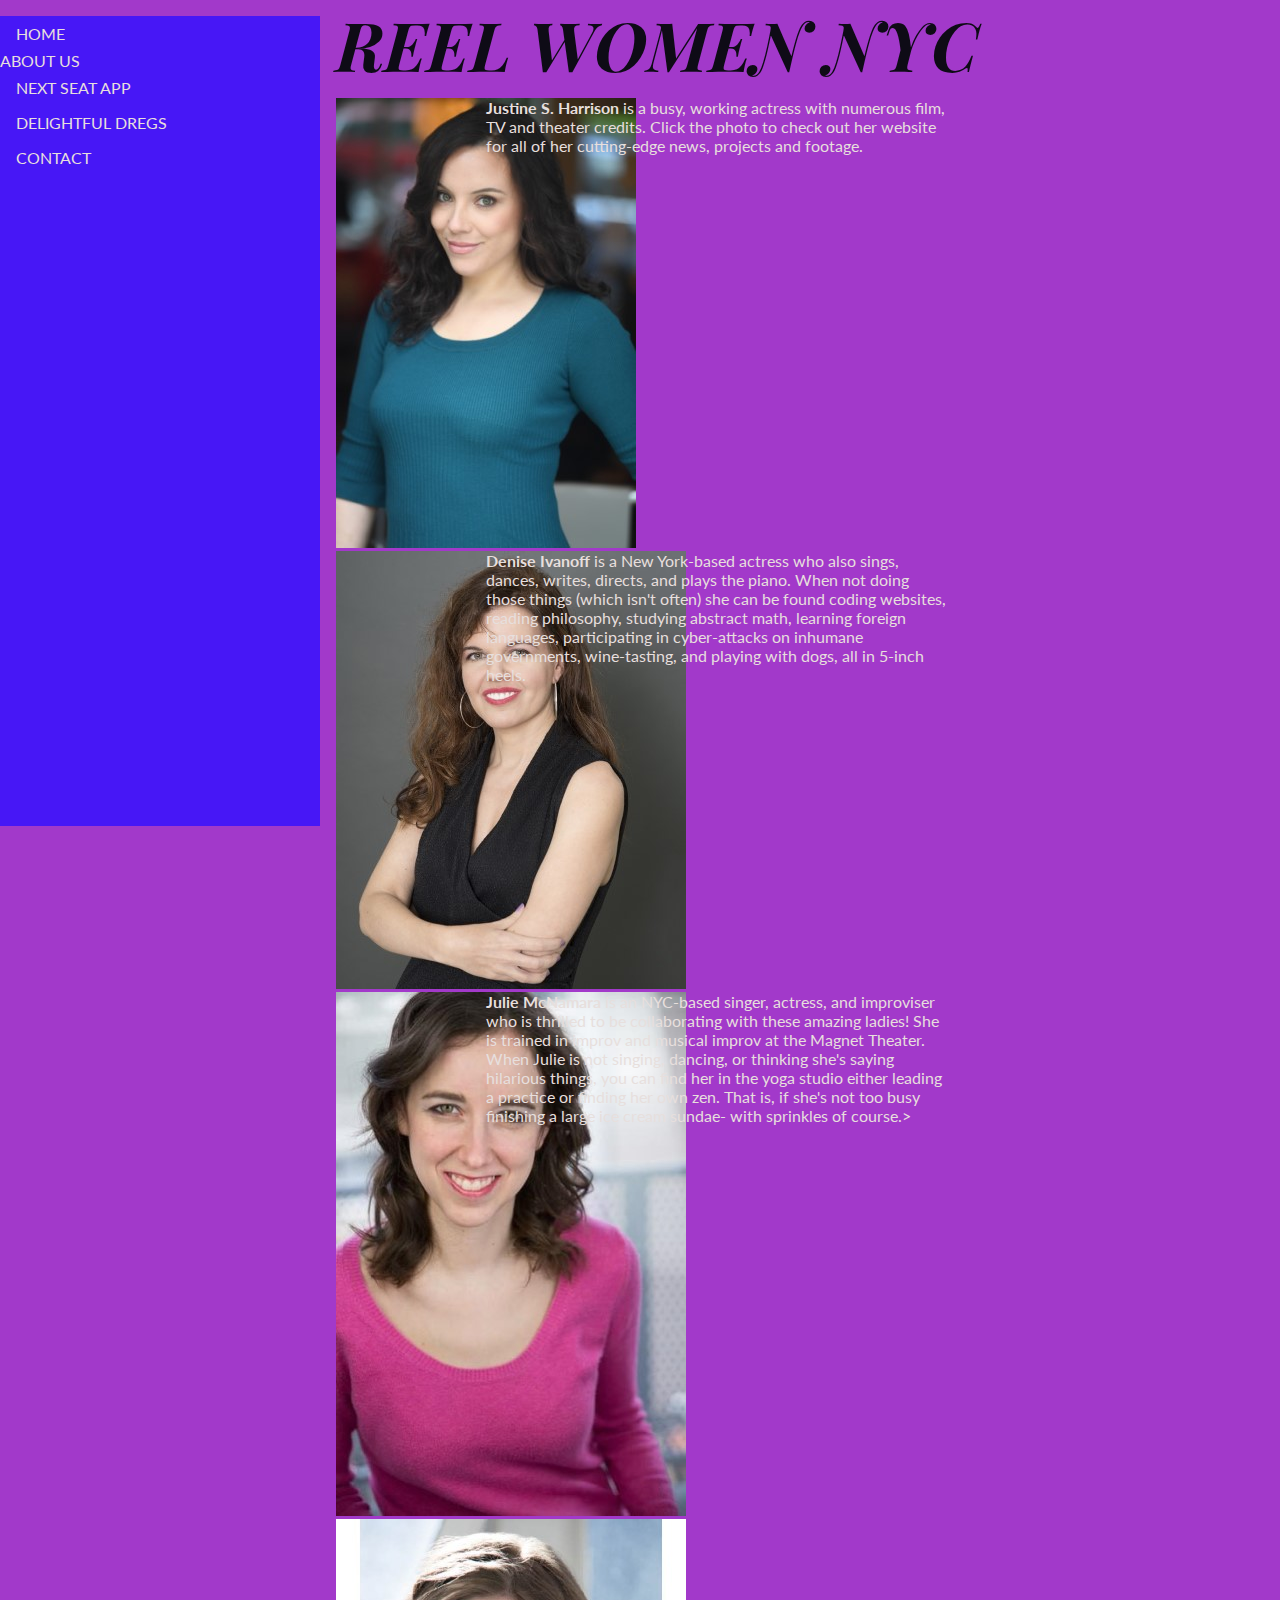
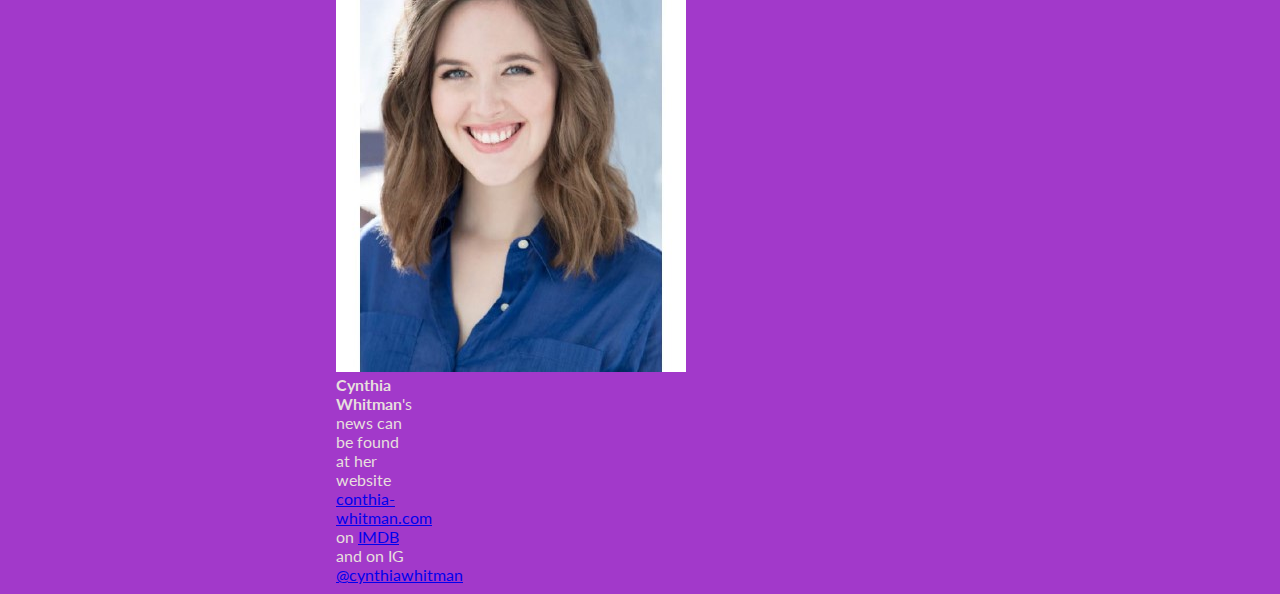
==== about.html @ 764a189f "Add files via upload" ====
<!DOCTYPE html>
<html lang="en">
<head>
    <title>About the Reel Women of NYC</title>
    <meta charset="utf-8">
	
<meta name="viewport" content="width=device-width, initial-scale=1.0">
<link rel="stylesheet" type="text/css" href="mystyle.css">
<link href="https://fonts.googleapis.com/css?family=Lato|Playfair+Display:400,700i" rel="stylesheet"> 
</head>	 
<body>
	
          <ul class="sidenav">
            <li class="nav-item"><a href="index.html">HOME</a></li>
			<li class=a class="active" href="about.html" class="nav-link">ABOUT US</a></li>
            <li class="nav-item"><a href="nextseat.html">NEXT SEAT APP</a></li>
            <li class="nav-item"><a href="DREGS.html">DELIGHTFUL DREGS</a></li>
            <li class="nav-item"><a href="contact.html">CONTACT</a></li>
          </ul>
<div class="header-2">
	REEL WOMEN NYC </div>
<div class="content">
	<div class="row">
  		<div class="column" id="photo"><img src="Justine.jpg"></div>
  		<div class="column" id="bio"><strong>Justine S. Harrison</strong> is a busy, working actress with numerous film, TV and theater credits. Click the photo to check out her website for all of her cutting-edge news, projects and footage.<br></div>
	</div> 

	<div class="row">
		<div class="column" id="photo"><img src="Denise.jpg"></div>
		<div class="column" id="bio"><strong>Denise Ivanoff</strong> is a New York-based actress who also sings, dances, writes, directs, and plays the piano. When not doing those things (which isn't often) she can be found coding websites, reading philosophy, studying abstract math, learning foreign languages, participating in cyber-attacks on inhumane governments, wine-tasting, and playing with dogs, all in 5-inch heels.</div>
	</div>

	<dix class="row">
		<div class="column" id="photo"><img src="Julie.jpg"></div>
		<div class="column" id="bio"><strong>Julie McNamara </strong>is an NYC-based singer, actress, and improviser who is thrilled to be collaborating with these amazing ladies!  She is trained in improv and musical improv at the Magnet Theater. When Julie is not singing, dancing, or thinking she's saying hilarious things, you can find her in the yoga studio either leading a practice or finding her own zen. That is, if she's not too busy finishing a large ice cream sundae- with sprinkles of course.></div>
	</dix>	
	<dix class="row">
		<div class="column" id="photo"><img src="Cynthia.jpg"></dix>
		<div class="column" id="bio"><strong>Cynthia Whitman</strong>'s news can be found at her website <a href="www.cynthia-whitman.com">conthia-whitman.com</a> <br> on <a href="IMDb.me/cynthiawhitman">IMDB</a><br> and on IG <a href="https://www.instagram.com/cynthiawhitman">@cynthiawhitman</a></div>
	</div>
</div>


</body>
</html>
---- mystyle.css ----
body {margin: 0; background-color: #A239CA ; font-family: Lato, sans-serif; color:#E7DFDD; }

ul.sidenav {
    list-style-type: none;
    margin: 10;
    padding: 0;
    width: 25%;
    background-color: #4717F6;
    position: fixed;
    height: 90%;
    overflow: auto;
}

ul.sidenav li a {
    display: block;
    color: #E7DFDD;
    padding: 8px 16px;
    text-decoration: none;
}
 
ul.sidenav li a.active {
    background-color: #4717F6;
    color: white;
}

ul.sidenav li a:hover:not(.active) {
    background-color: #0E0B16;
    color: white;
}

div.content {
    margin-left: 25%;
    padding: 10px 16px;
    height: 90%;
}
div.row {

}

div.bio {
    margin-left: 25%;
    padding: 10px 16px;
    height: 90%;
    float: left;
}
    
div.header-2 {
    margin-left: 25%;
    padding: 10px 16px;
    font-family: 'Playfair Display', serif;
    font-size: 68px;
    font-style: italic;
    font-weight: bold;
    letter-spacing: normal;
    line-height: 68px;
    text-transform: none;
    color: #0E0B16;
}
div.column {
    float: left;
    width: 50%;
}
    #photo {
        max-width: 150px
    }

/* Clear floats after the columns */
.row:after {
    content: "";
    display: table;
    clear: both;
}

footer {
     position: absolute;
    bottom: 0;
    right: 0;
    width: 100%;
    height: 10%;
    img align="right"
}

@media screen and (max-width: 900px) {
    ul.sidenav {
        width: 100%;
        height: auto;
        position: relative;
    }
    ul.sidenav li a {
        float: left;
        padding: 15px;
    }
    div.content {margin-left: 0;
}
    div.header-2 {
         margin-left: 0;
         padding: 10px 16px;
         font-family: 'Playfair Display', serif;
         font-size: 48px;
         font-style: italic;
         font-weight: bold;
         letter-spacing: normal;
         line-height: 48px;
         text-transform: none;
         color: #0E0B16;
}
    footer {
     position: relative;
    bottom: 0;
    right: 0;
    height: 24px;
}
}  
@media screen and (max-width: 600px) {
    .column {
        width: 100%;
    }
}


@media screen and (max-width: 400px) {
    ul.sidenav li a {
        text-align: center;
        float: none;
    }
    div.header-2 {
         margin-left: 0%;
         padding: 5px 8px;
         font-family: 'Playfair Display', serif;
         font-size: 18px;
         font-style: italic;
         font-weight: bold;
         letter-spacing: normal;
         line-height: 18px;
         text-transform: none;
         color: #0E0B16;
}
    footer {
     position: relative;
    bottom: 0;
    right: 0;
    height: 24px;
}
    }
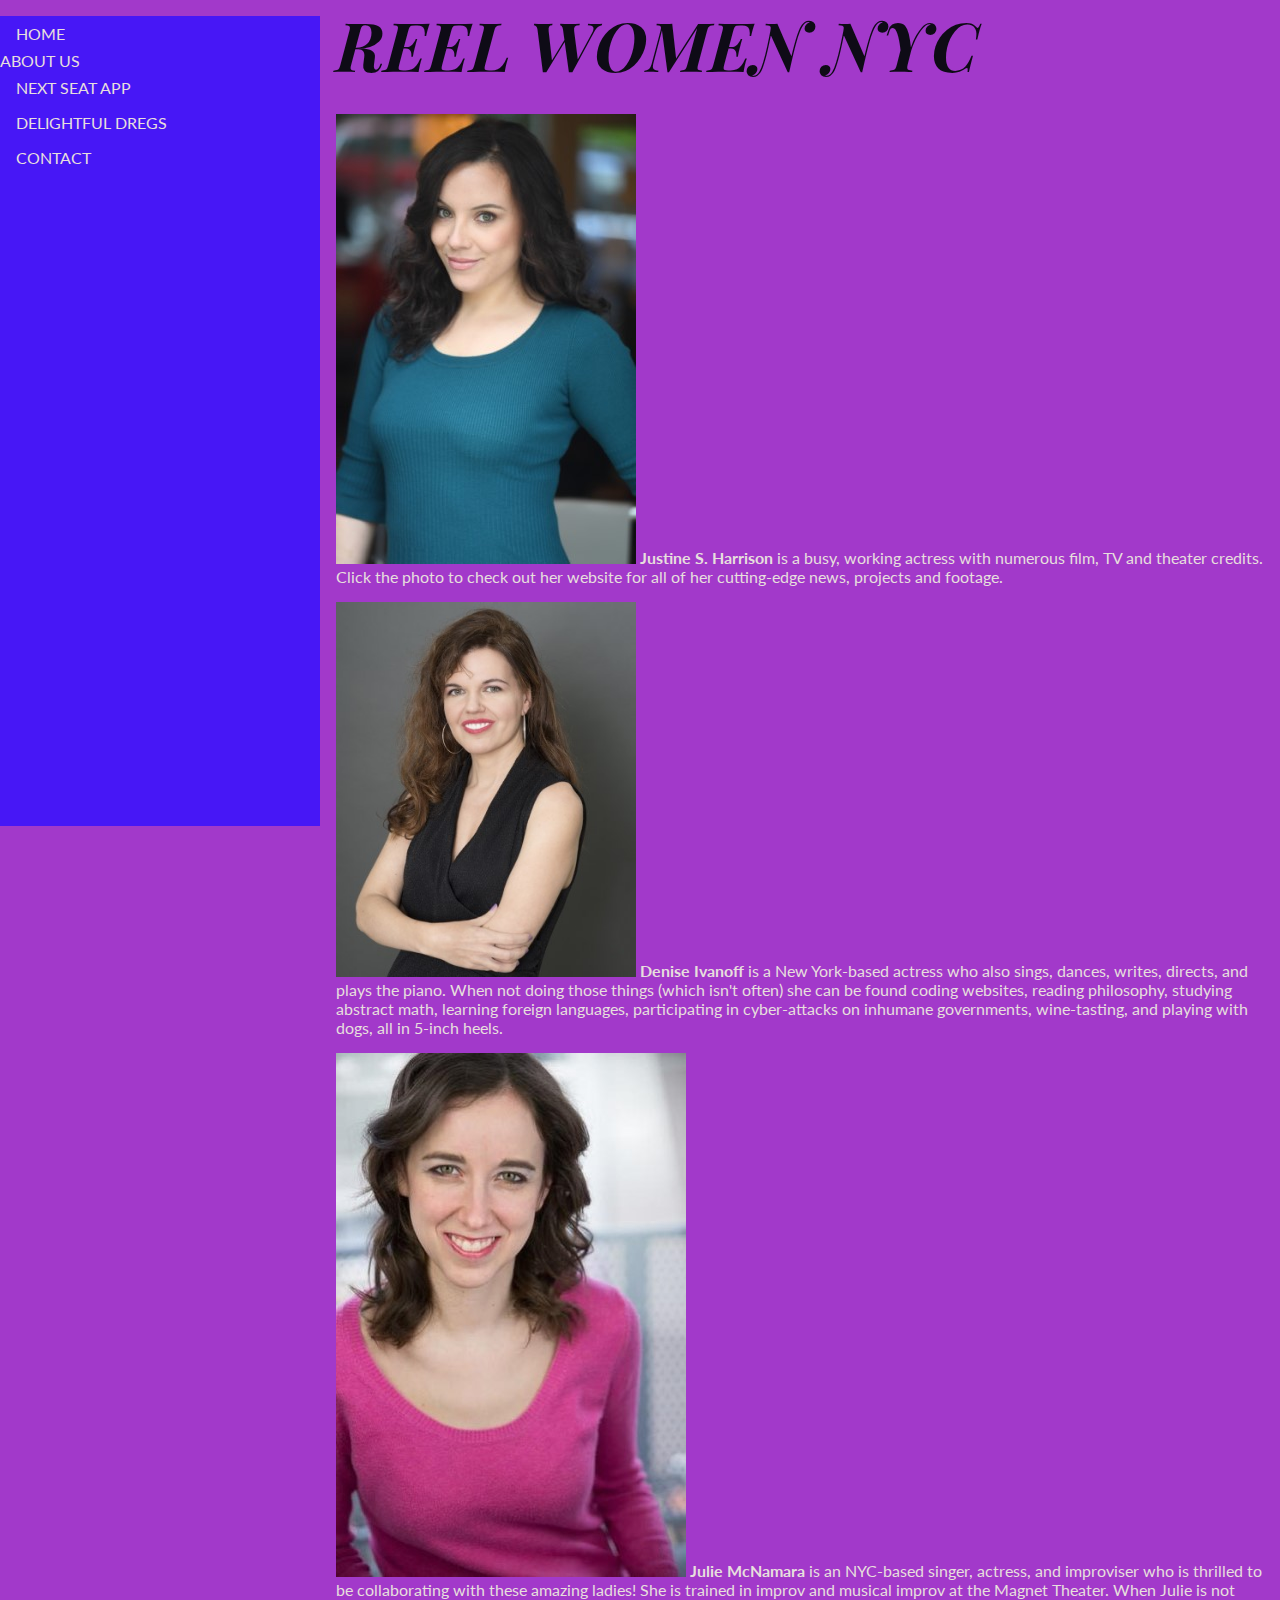
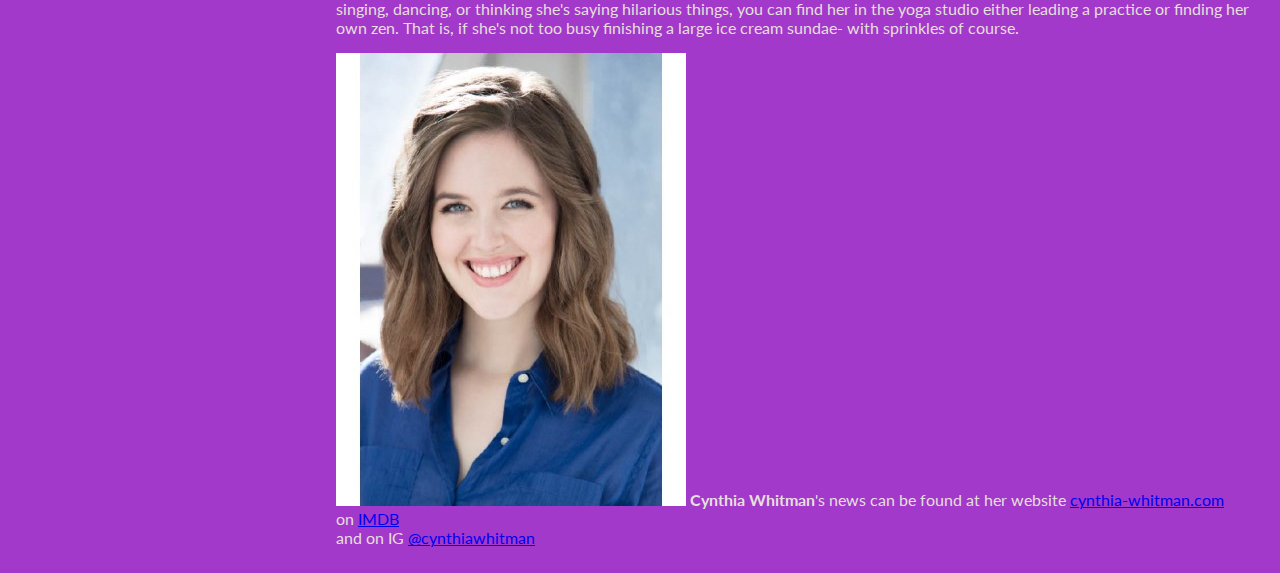
==== commit 430ca483: "Add files via upload" ====
--- a/about.html
+++ b/about.html
@@ -20,24 +20,19 @@
 <div class="header-2">
 	REEL WOMEN NYC </div>
 <div class="content">
-	<div class="row">
-  		<div class="column" id="photo"><img src="Justine.jpg"></div>
-  		<div class="column" id="bio"><strong>Justine S. Harrison</strong> is a busy, working actress with numerous film, TV and theater credits. Click the photo to check out her website for all of her cutting-edge news, projects and footage.<br></div>
-	</div> 
+	<p><img src="Justine.jpg" width="300px">
+  		<strong>Justine S. Harrison</strong> is a busy, working actress with numerous film, TV and theater credits. Click the photo to check out her website for all of her cutting-edge news, projects and footage.<br></p>
+	 
 
-	<div class="row">
-		<div class="column" id="photo"><img src="Denise.jpg"></div>
-		<div class="column" id="bio"><strong>Denise Ivanoff</strong> is a New York-based actress who also sings, dances, writes, directs, and plays the piano. When not doing those things (which isn't often) she can be found coding websites, reading philosophy, studying abstract math, learning foreign languages, participating in cyber-attacks on inhumane governments, wine-tasting, and playing with dogs, all in 5-inch heels.</div>
-	</div>
+	<p><img src="Denise.jpg" width="300px">
+		<strong>Denise Ivanoff</strong> is a New York-based actress who also sings, dances, writes, directs, and plays the piano. When not doing those things (which isn't often) she can be found coding websites, reading philosophy, studying abstract math, learning foreign languages, participating in cyber-attacks on inhumane governments, wine-tasting, and playing with dogs, all in 5-inch heels.<br></p>
+	
 
-	<dix class="row">
-		<div class="column" id="photo"><img src="Julie.jpg"></div>
-		<div class="column" id="bio"><strong>Julie McNamara </strong>is an NYC-based singer, actress, and improviser who is thrilled to be collaborating with these amazing ladies!  She is trained in improv and musical improv at the Magnet Theater. When Julie is not singing, dancing, or thinking she's saying hilarious things, you can find her in the yoga studio either leading a practice or finding her own zen. That is, if she's not too busy finishing a large ice cream sundae- with sprinkles of course.></div>
-	</dix>	
-	<dix class="row">
-		<div class="column" id="photo"><img src="Cynthia.jpg"></dix>
-		<div class="column" id="bio"><strong>Cynthia Whitman</strong>'s news can be found at her website <a href="www.cynthia-whitman.com">conthia-whitman.com</a> <br> on <a href="IMDb.me/cynthiawhitman">IMDB</a><br> and on IG <a href="https://www.instagram.com/cynthiawhitman">@cynthiawhitman</a></div>
-	</div>
+	<p><img src="Julie.jpg">
+		<strong>Julie McNamara </strong>is an NYC-based singer, actress, and improviser who is thrilled to be collaborating with these amazing ladies!  She is trained in improv and musical improv at the Magnet Theater. When Julie is not singing, dancing, or thinking she's saying hilarious things, you can find her in the yoga studio either leading a practice or finding her own zen. That is, if she's not too busy finishing a large ice cream sundae- with sprinkles of course.<br></p>
+	
+	<p><img src="Cynthia.jpg">
+		<strong>Cynthia Whitman</strong>'s news can be found at her website <a href="https://www.cynthia-whitman.com">cynthia-whitman.com</a> <br> on <a href="https://IMDb.me/cynthiawhitman">IMDB</a><br> and on IG <a href="https://www.instagram.com/cynthiawhitman">@cynthiawhitman</a></p>
 </div>
 
 
--- a/mystyle.css
+++ b/mystyle.css
@@ -33,16 +33,6 @@
     padding: 10px 16px;
     height: 90%;
 }
-div.row {
-
-}
-
-div.bio {
-    margin-left: 25%;
-    padding: 10px 16px;
-    height: 90%;
-    float: left;
-}
     
 div.header-2 {
     margin-left: 25%;
@@ -57,12 +47,17 @@
     color: #0E0B16;
 }
 div.column {
-    float: left;
-    width: 50%;
+    
+    width: 375px;
 }
     #photo {
-        max-width: 150px
+        float: left;
     }
+    #bio {
+    margin-left: 650px;
+    padding: 10px 16px;
+    float: right;
+}
 
 /* Clear floats after the columns */
 .row:after {
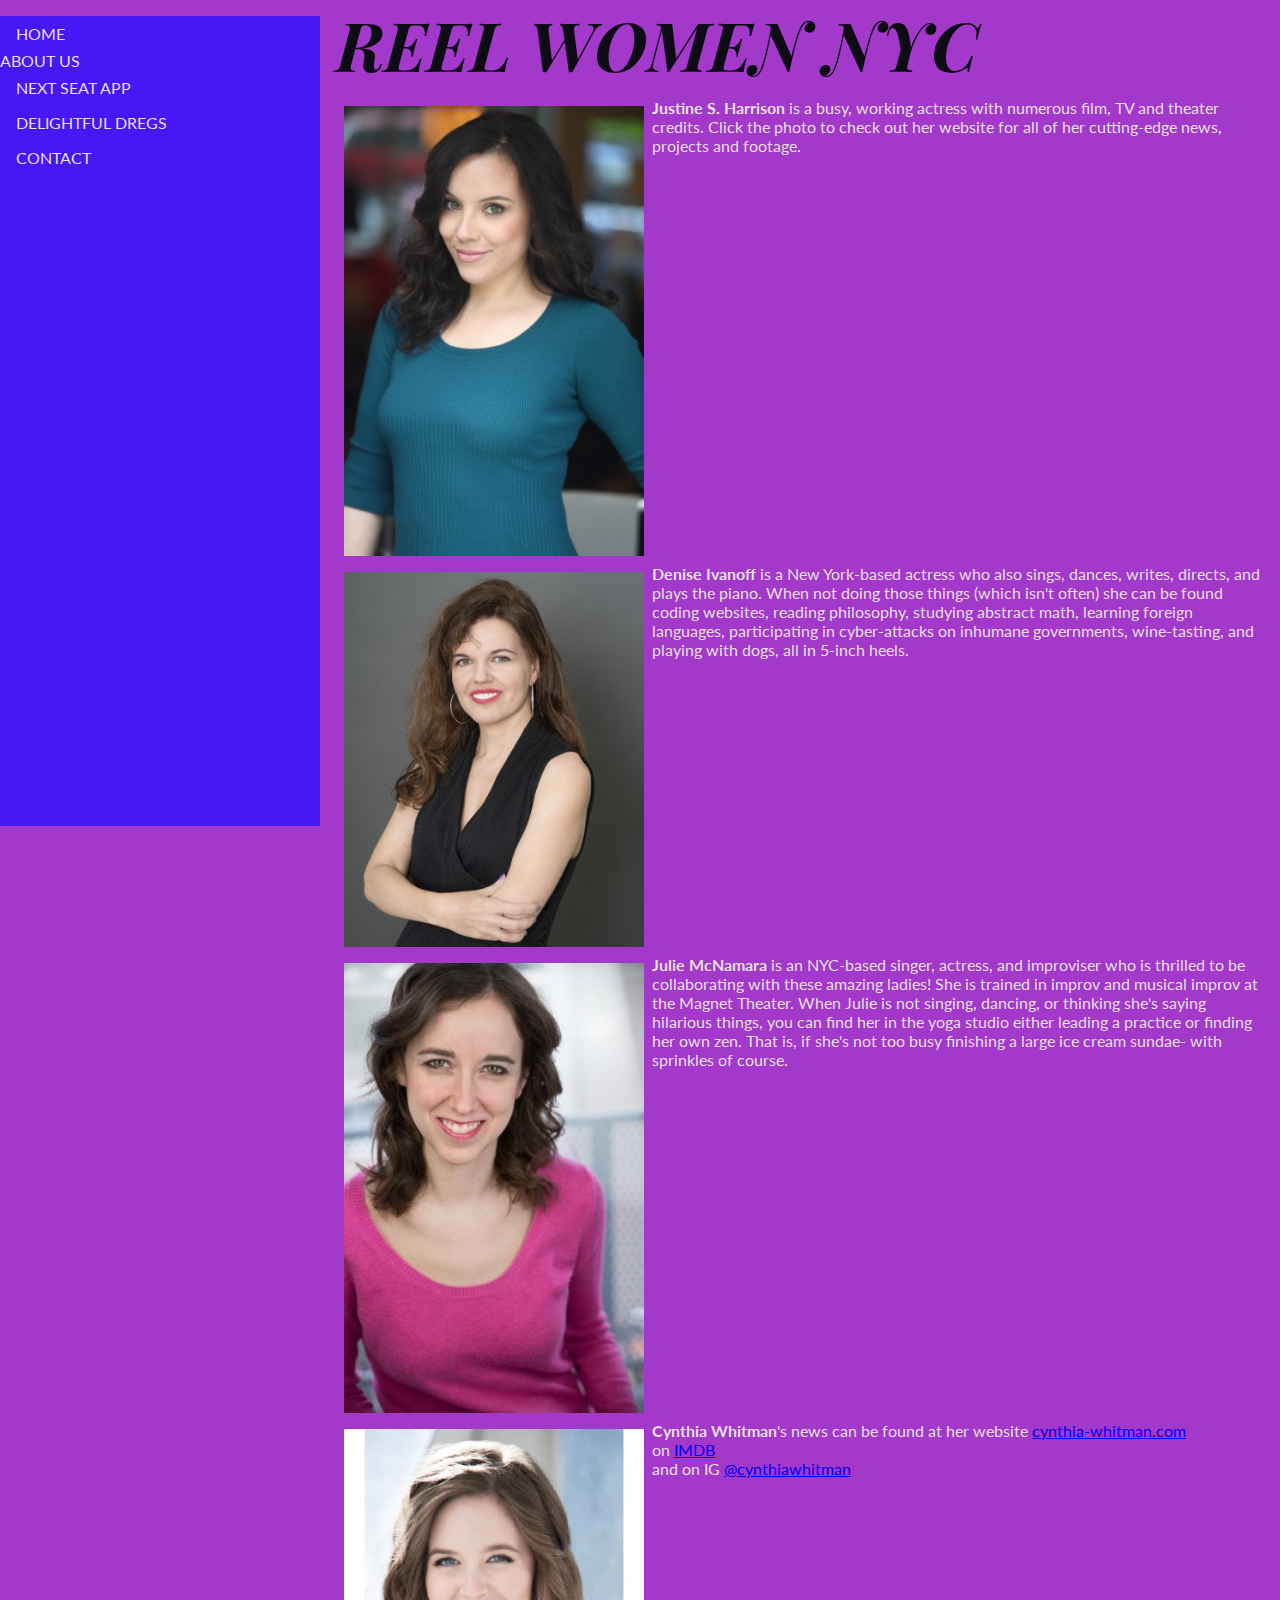
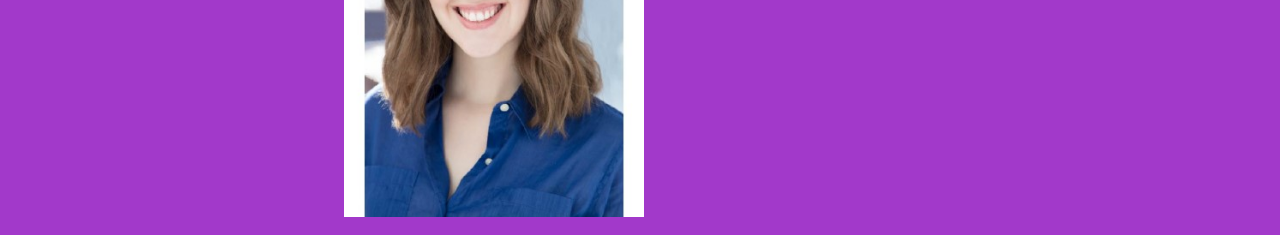
==== commit be5b49d2: "Add files via upload" ====
--- a/about.html
+++ b/about.html
@@ -20,19 +20,27 @@
 <div class="header-2">
 	REEL WOMEN NYC </div>
 <div class="content">
-	<p><img src="Justine.jpg" width="300px">
-  		<strong>Justine S. Harrison</strong> is a busy, working actress with numerous film, TV and theater credits. Click the photo to check out her website for all of her cutting-edge news, projects and footage.<br></p>
+<div class="clearfix float-my-children">
+	<img src="Justine.jpg" width="300px">
+  		<div><strong>Justine S. Harrison</strong> is a busy, working actress with numerous film, TV and theater credits. Click the photo to check out her website for all of her cutting-edge news, projects and footage.</div>
+  		</div>
 	 
 
-	<p><img src="Denise.jpg" width="300px">
-		<strong>Denise Ivanoff</strong> is a New York-based actress who also sings, dances, writes, directs, and plays the piano. When not doing those things (which isn't often) she can be found coding websites, reading philosophy, studying abstract math, learning foreign languages, participating in cyber-attacks on inhumane governments, wine-tasting, and playing with dogs, all in 5-inch heels.<br></p>
+	<div class="clearfix float-my-children">
+	<img src="Denise.jpg" width="300px">
+		<div><strong>Denise Ivanoff</strong> is a New York-based actress who also sings, dances, writes, directs, and plays the piano. When not doing those things (which isn't often) she can be found coding websites, reading philosophy, studying abstract math, learning foreign languages, participating in cyber-attacks on inhumane governments, wine-tasting, and playing with dogs, all in 5-inch heels.</div>
+		</div>
 	
 
-	<p><img src="Julie.jpg">
-		<strong>Julie McNamara </strong>is an NYC-based singer, actress, and improviser who is thrilled to be collaborating with these amazing ladies!  She is trained in improv and musical improv at the Magnet Theater. When Julie is not singing, dancing, or thinking she's saying hilarious things, you can find her in the yoga studio either leading a practice or finding her own zen. That is, if she's not too busy finishing a large ice cream sundae- with sprinkles of course.<br></p>
+	<div class="clearfix float-my-children">
+	<img src="Julie.jpg" width="300px">
+		<div><strong>Julie McNamara </strong>is an NYC-based singer, actress, and improviser who is thrilled to be collaborating with these amazing ladies!  She is trained in improv and musical improv at the Magnet Theater. When Julie is not singing, dancing, or thinking she's saying hilarious things, you can find her in the yoga studio either leading a practice or finding her own zen. That is, if she's not too busy finishing a large ice cream sundae- with sprinkles of course.</div>
+		</div>
 	
-	<p><img src="Cynthia.jpg">
-		<strong>Cynthia Whitman</strong>'s news can be found at her website <a href="https://www.cynthia-whitman.com">cynthia-whitman.com</a> <br> on <a href="https://IMDb.me/cynthiawhitman">IMDB</a><br> and on IG <a href="https://www.instagram.com/cynthiawhitman">@cynthiawhitman</a></p>
+	<div class="clearfix float-my-children">
+	<img src="Cynthia.jpg" width="300px">
+		<div><strong>Cynthia Whitman</strong>'s news can be found at her website <a href="https://www.cynthia-whitman.com">cynthia-whitman.com</a> <br> on <a href="https://IMDb.me/cynthiawhitman">IMDB</a><br> and on IG <a href="https://www.instagram.com/cynthiawhitman">@cynthiawhitman</a></div>
+</div>
 </div>
 
 
--- a/mystyle.css
+++ b/mystyle.css
@@ -33,6 +33,9 @@
     padding: 10px 16px;
     height: 90%;
 }
+img {
+  padding: .5em;
+  float: left;}
     
 div.header-2 {
     margin-left: 25%;
@@ -46,23 +49,19 @@
     text-transform: none;
     color: #0E0B16;
 }
-div.column {
-    
-    width: 375px;
-}
-    #photo {
-        float: left;
-    }
-    #bio {
-    margin-left: 650px;
-    padding: 10px 16px;
-    float: right;
+
+
+.clearfix {
+    *zoom:1 /* for IE */
 }
 
-/* Clear floats after the columns */
-.row:after {
-    content: "";
+.clearfix:before,
+.clearfix:after {
+    content: " ";
     display: table;
+}
+
+.clearfix:after {
     clear: both;
 }
 
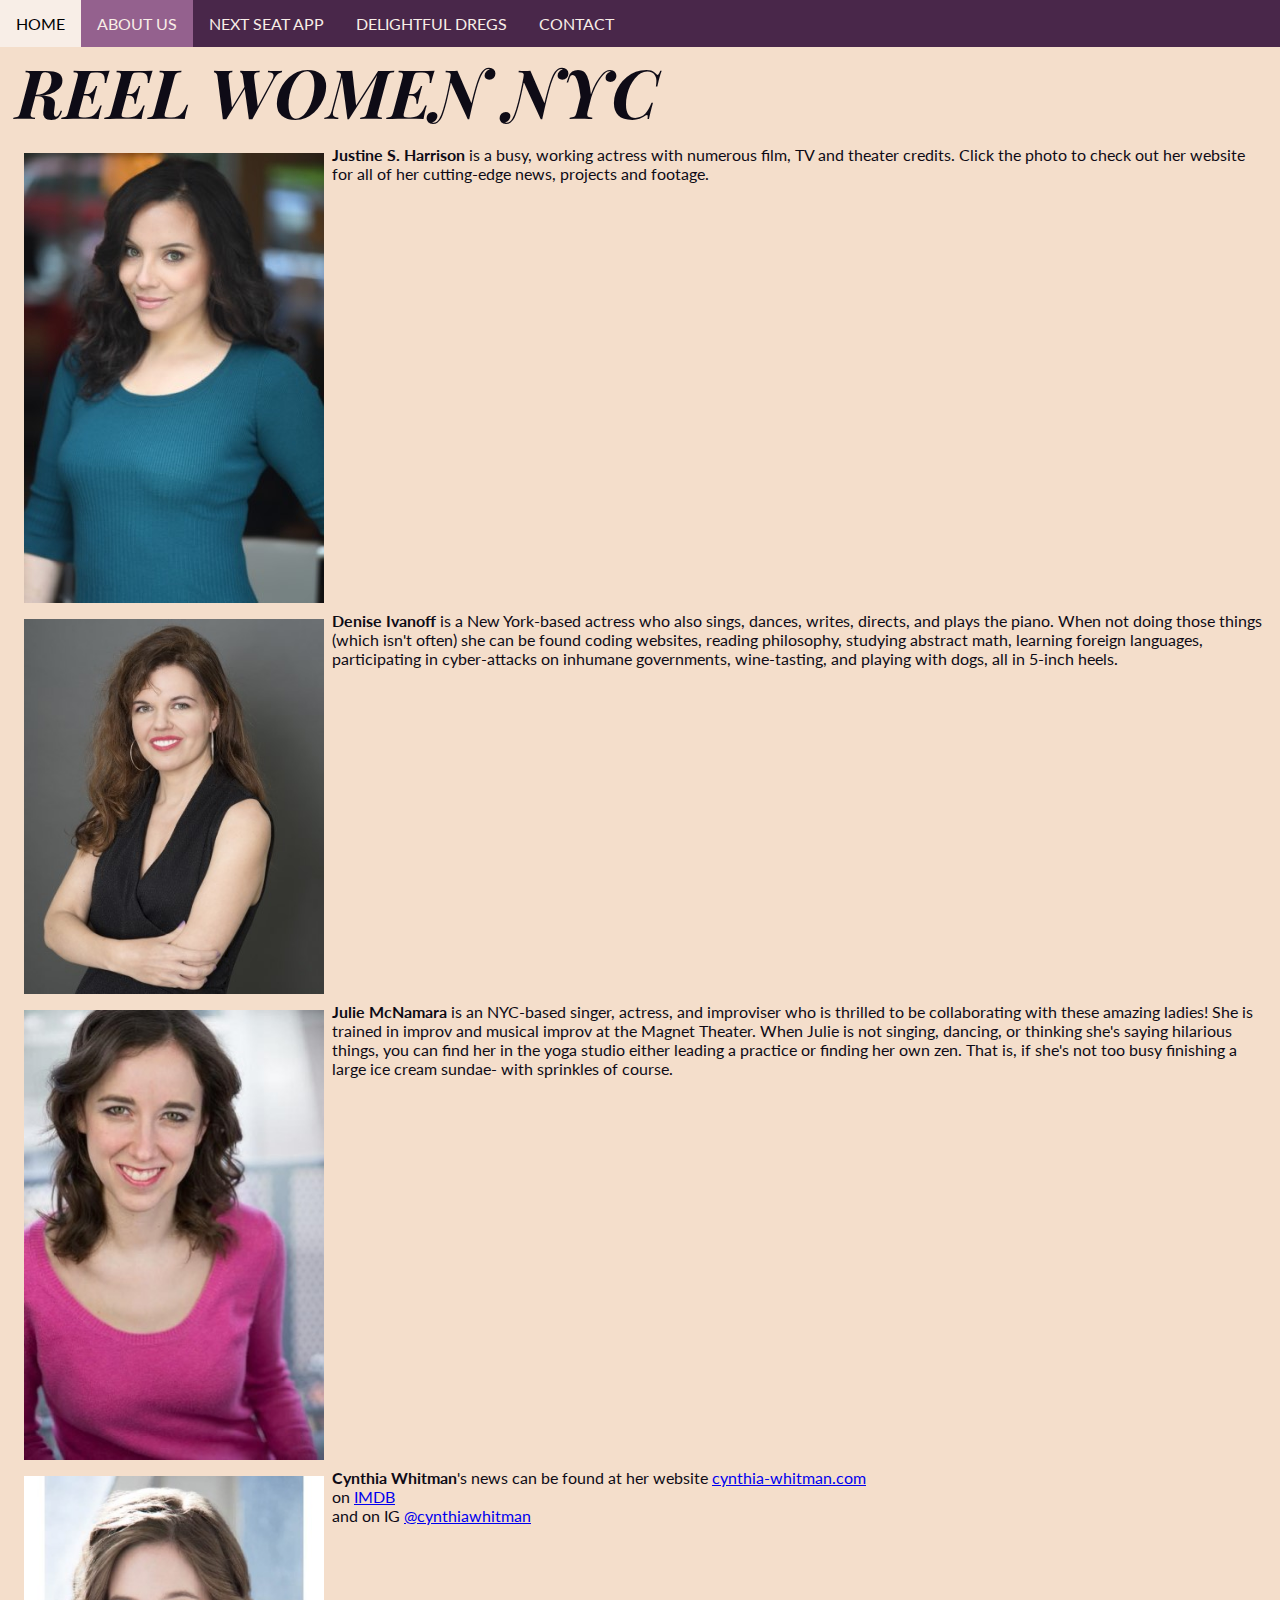
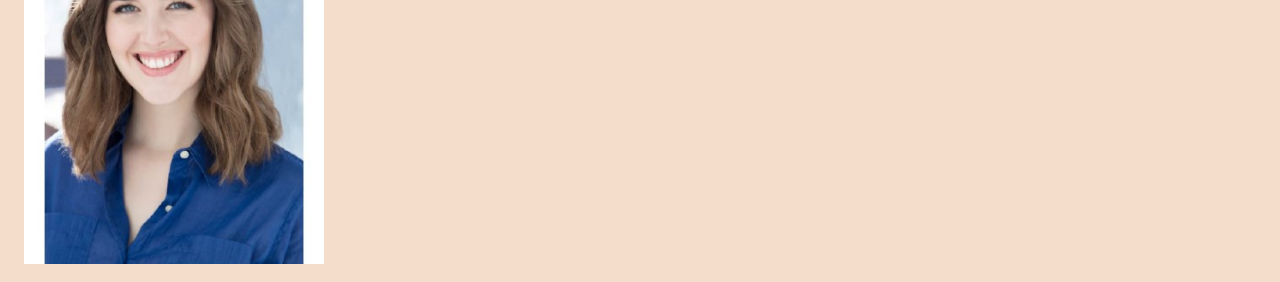
==== commit 85ea676a: "Cleaned link code" ====
--- a/about.html
+++ b/about.html
@@ -11,11 +11,11 @@
 <body>
 	
           <ul class="sidenav">
-            <li class="nav-item"><a href="index.html">HOME</a></li>
-			<li class=a class="active" href="about.html" class="nav-link">ABOUT US</a></li>
-            <li class="nav-item"><a href="nextseat.html">NEXT SEAT APP</a></li>
-            <li class="nav-item"><a href="DREGS.html">DELIGHTFUL DREGS</a></li>
-            <li class="nav-item"><a href="contact.html">CONTACT</a></li>
+            <li><a href="index.html">HOME</a></li>
+	    <li><a class="active" href="about.html">ABOUT US</a></li>
+            <li><a href="nextseat.html">NEXT SEAT APP</a></li>
+            <li><a href="DREGS.html">DELIGHTFUL DREGS</a></li>
+            <li><a href="contact.html">CONTACT</a></li>
           </ul>
 <div class="header-2">
 	REEL WOMEN NYC </div>
--- a/mystyle.css
+++ b/mystyle.css
@@ -1,35 +1,40 @@
-body {margin: 0; background-color: #A239CA ; font-family: Lato, sans-serif; color:#E7DFDD; }
+body {margin: 0; background-color: #F4DECB ; font-family: Lato, sans-serif; color:#0E0B16; }
 
-ul.sidenav {
+ul {
     list-style-type: none;
-    margin: 10;
+    margin: 0;
     padding: 0;
-    width: 25%;
-    background-color: #4717F6;
-    position: fixed;
-    height: 90%;
-    overflow: auto;
+    overflow: hidden;
+    background-color: #49274A;
 }
 
-ul.sidenav li a {
+li {
+    float: left;
+}
+
+li a {
     display: block;
-    color: #E7DFDD;
-    padding: 8px 16px;
+    color: #F8EEE7;
+    text-align: center;
+    padding: 14px 16px;
     text-decoration: none;
 }
- 
-ul.sidenav li a.active {
-    background-color: #4717F6;
-    color: white;
+
+li a:hover:not(.active) {
+	color: black;
+    background-color: #F8EEE7;
 }
 
-ul.sidenav li a:hover:not(.active) {
-    background-color: #0E0B16;
-    color: white;
+.active {
+	display: block;
+    color: #F8EEE7;
+    text-align: center;
+    padding: 14px 16px;
+    background-color: #94618E;
 }
 
 div.content {
-    margin-left: 25%;
+    margin-left: 0%;
     padding: 10px 16px;
     height: 90%;
 }
@@ -38,7 +43,7 @@
   float: left;}
     
 div.header-2 {
-    margin-left: 25%;
+    margin-left: 0;
     padding: 10px 16px;
     font-family: 'Playfair Display', serif;
     font-size: 68px;
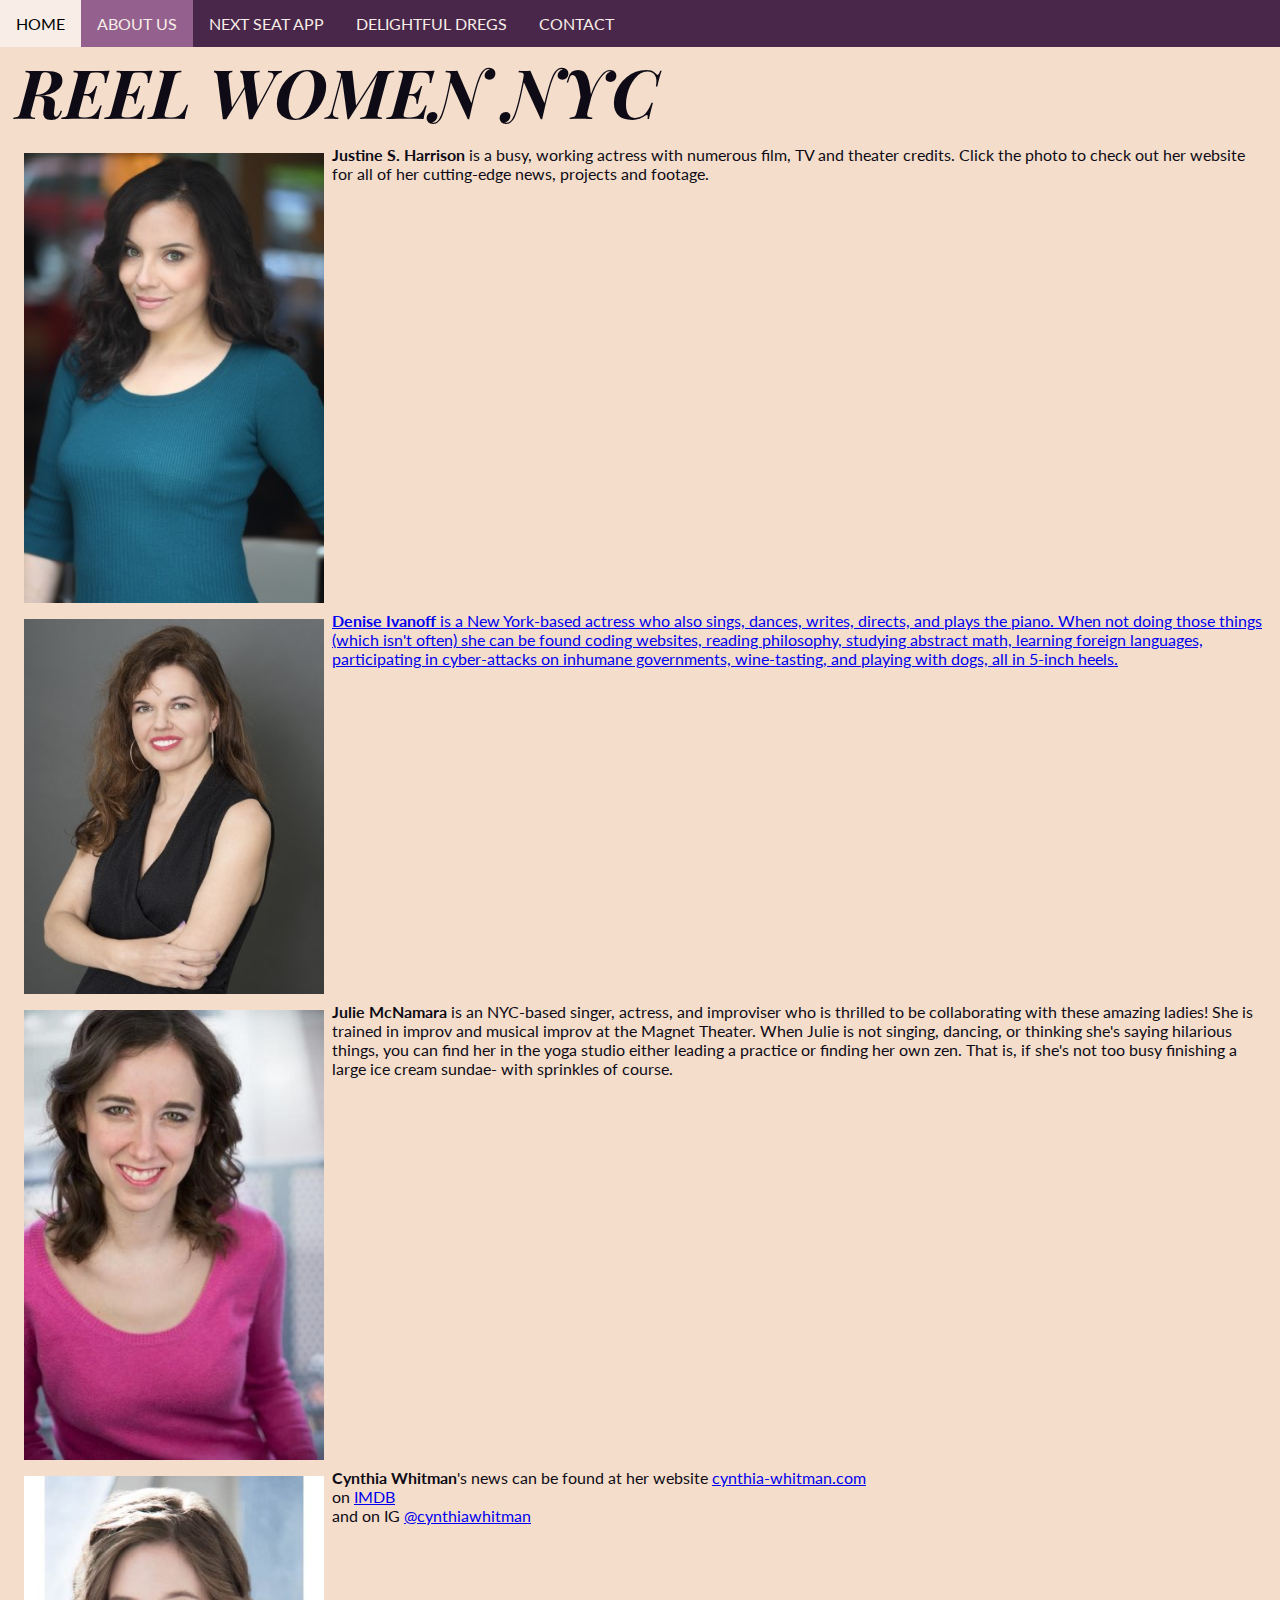
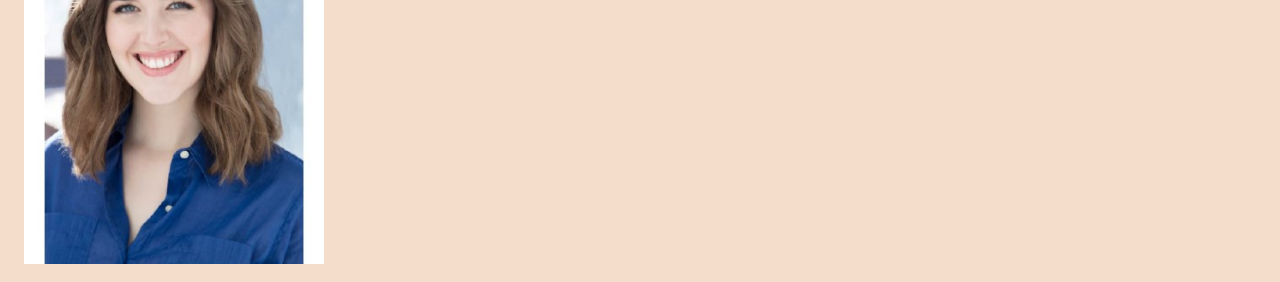
==== commit 52059463: "Linked photos to websites" ====
--- a/about.html
+++ b/about.html
@@ -21,24 +21,27 @@
 	REEL WOMEN NYC </div>
 <div class="content">
 <div class="clearfix float-my-children">
-	<img src="Justine.jpg" width="300px">
+	<a href="http://justinesharrison.com" target="_blank">
+		<img src="Justine.jpg" width="300px"></a>
   		<div><strong>Justine S. Harrison</strong> is a busy, working actress with numerous film, TV and theater credits. Click the photo to check out her website for all of her cutting-edge news, projects and footage.</div>
   		</div>
 	 
 
 	<div class="clearfix float-my-children">
+	<a href="http://deniseivanoff.com" target="_blank">
 	<img src="Denise.jpg" width="300px">
 		<div><strong>Denise Ivanoff</strong> is a New York-based actress who also sings, dances, writes, directs, and plays the piano. When not doing those things (which isn't often) she can be found coding websites, reading philosophy, studying abstract math, learning foreign languages, participating in cyber-attacks on inhumane governments, wine-tasting, and playing with dogs, all in 5-inch heels.</div>
 		</div>
 	
 
 	<div class="clearfix float-my-children">
-	<img src="Julie.jpg" width="300px">
+	<a href="https://www.julieannemcnamara.com" target="_blank">
+		<img src="Julie.jpg" width="300px"></a>
 		<div><strong>Julie McNamara </strong>is an NYC-based singer, actress, and improviser who is thrilled to be collaborating with these amazing ladies!  She is trained in improv and musical improv at the Magnet Theater. When Julie is not singing, dancing, or thinking she's saying hilarious things, you can find her in the yoga studio either leading a practice or finding her own zen. That is, if she's not too busy finishing a large ice cream sundae- with sprinkles of course.</div>
 		</div>
 	
 	<div class="clearfix float-my-children">
-	<img src="Cynthia.jpg" width="300px">
+		<a href="cynthia-whitman.com" target="_blank"><img src="Cynthia.jpg" width="300px"></a>
 		<div><strong>Cynthia Whitman</strong>'s news can be found at her website <a href="https://www.cynthia-whitman.com">cynthia-whitman.com</a> <br> on <a href="https://IMDb.me/cynthiawhitman">IMDB</a><br> and on IG <a href="https://www.instagram.com/cynthiawhitman">@cynthiawhitman</a></div>
 </div>
 </div>
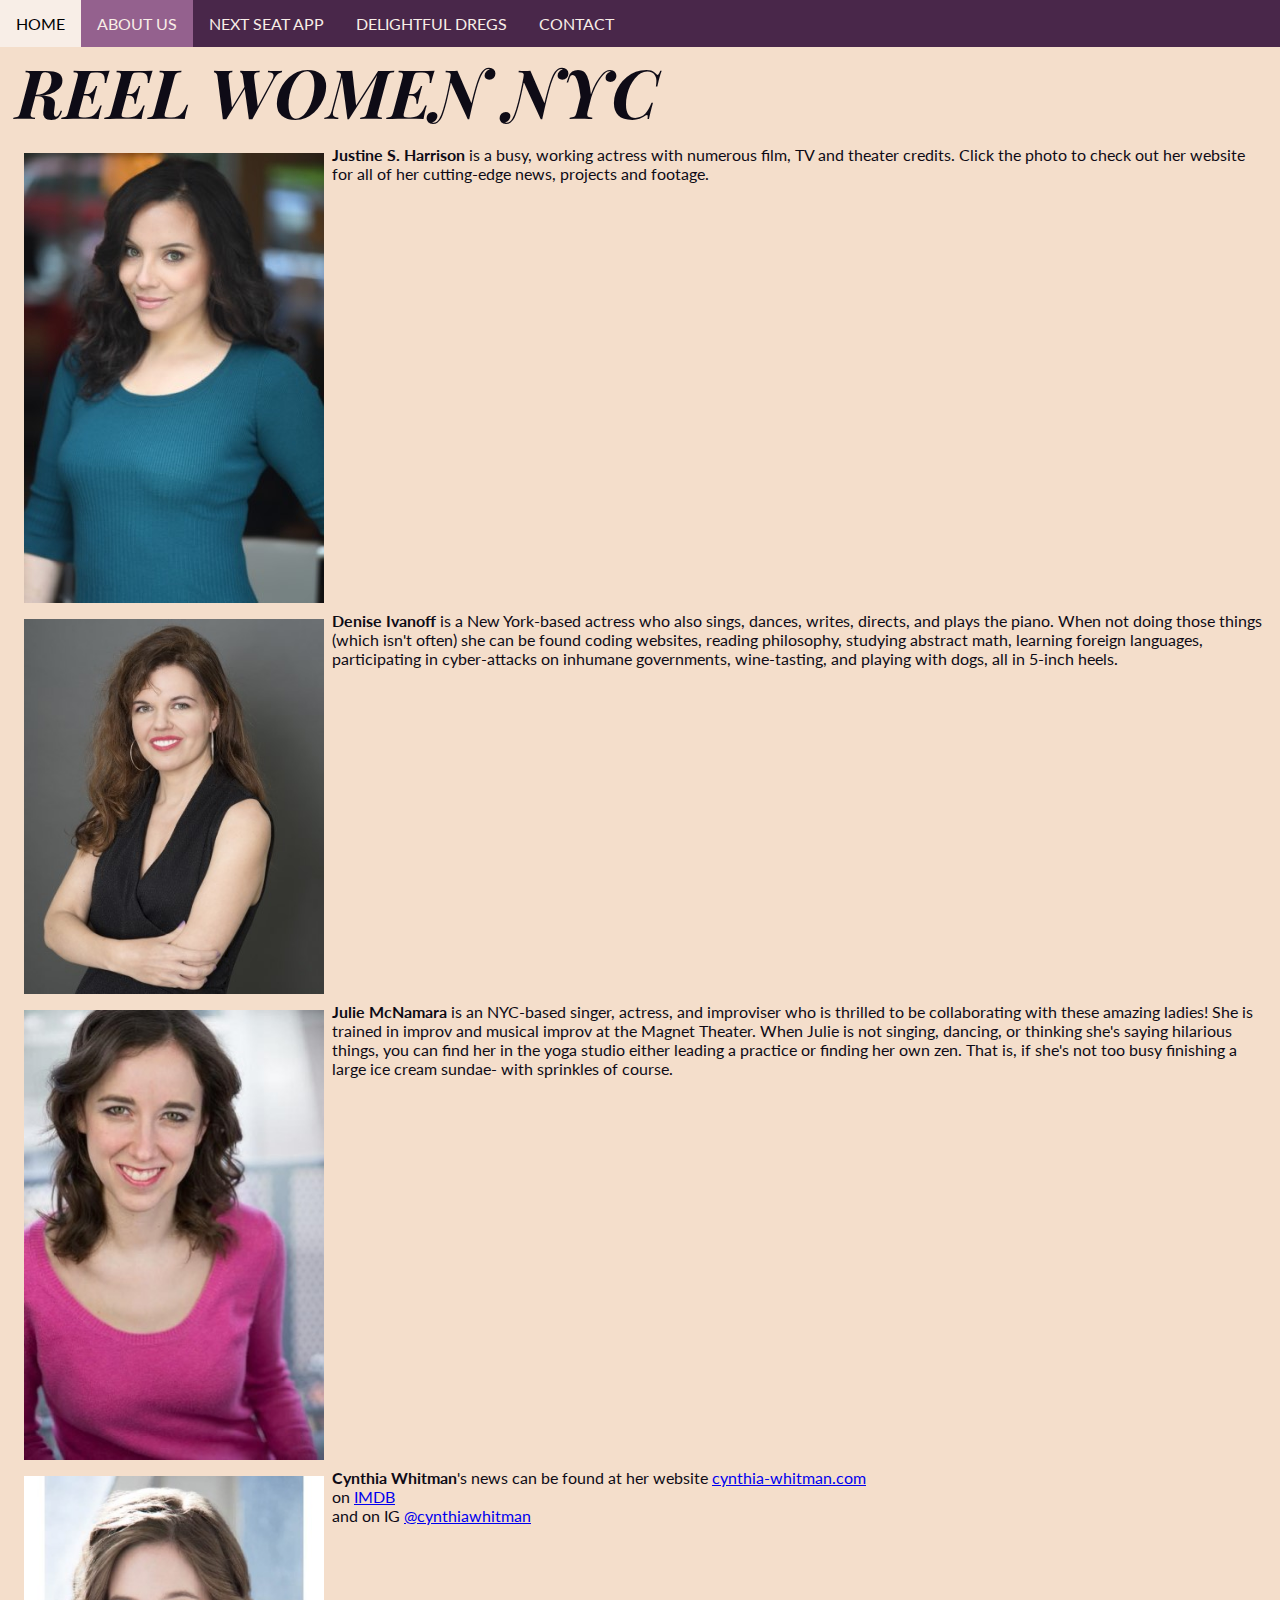
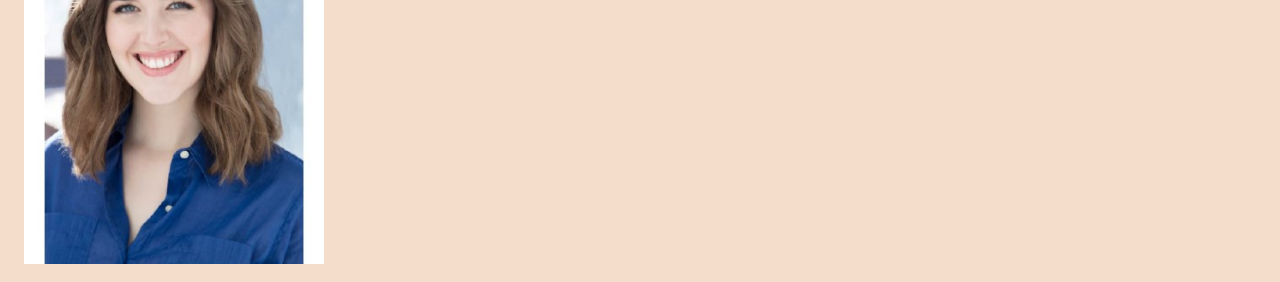
==== commit 97295573: "fix typo" ====
--- a/about.html
+++ b/about.html
@@ -29,7 +29,7 @@
 
 	<div class="clearfix float-my-children">
 	<a href="http://deniseivanoff.com" target="_blank">
-	<img src="Denise.jpg" width="300px">
+		<img src="Denise.jpg" width="300px"></a>
 		<div><strong>Denise Ivanoff</strong> is a New York-based actress who also sings, dances, writes, directs, and plays the piano. When not doing those things (which isn't often) she can be found coding websites, reading philosophy, studying abstract math, learning foreign languages, participating in cyber-attacks on inhumane governments, wine-tasting, and playing with dogs, all in 5-inch heels.</div>
 		</div>
 	
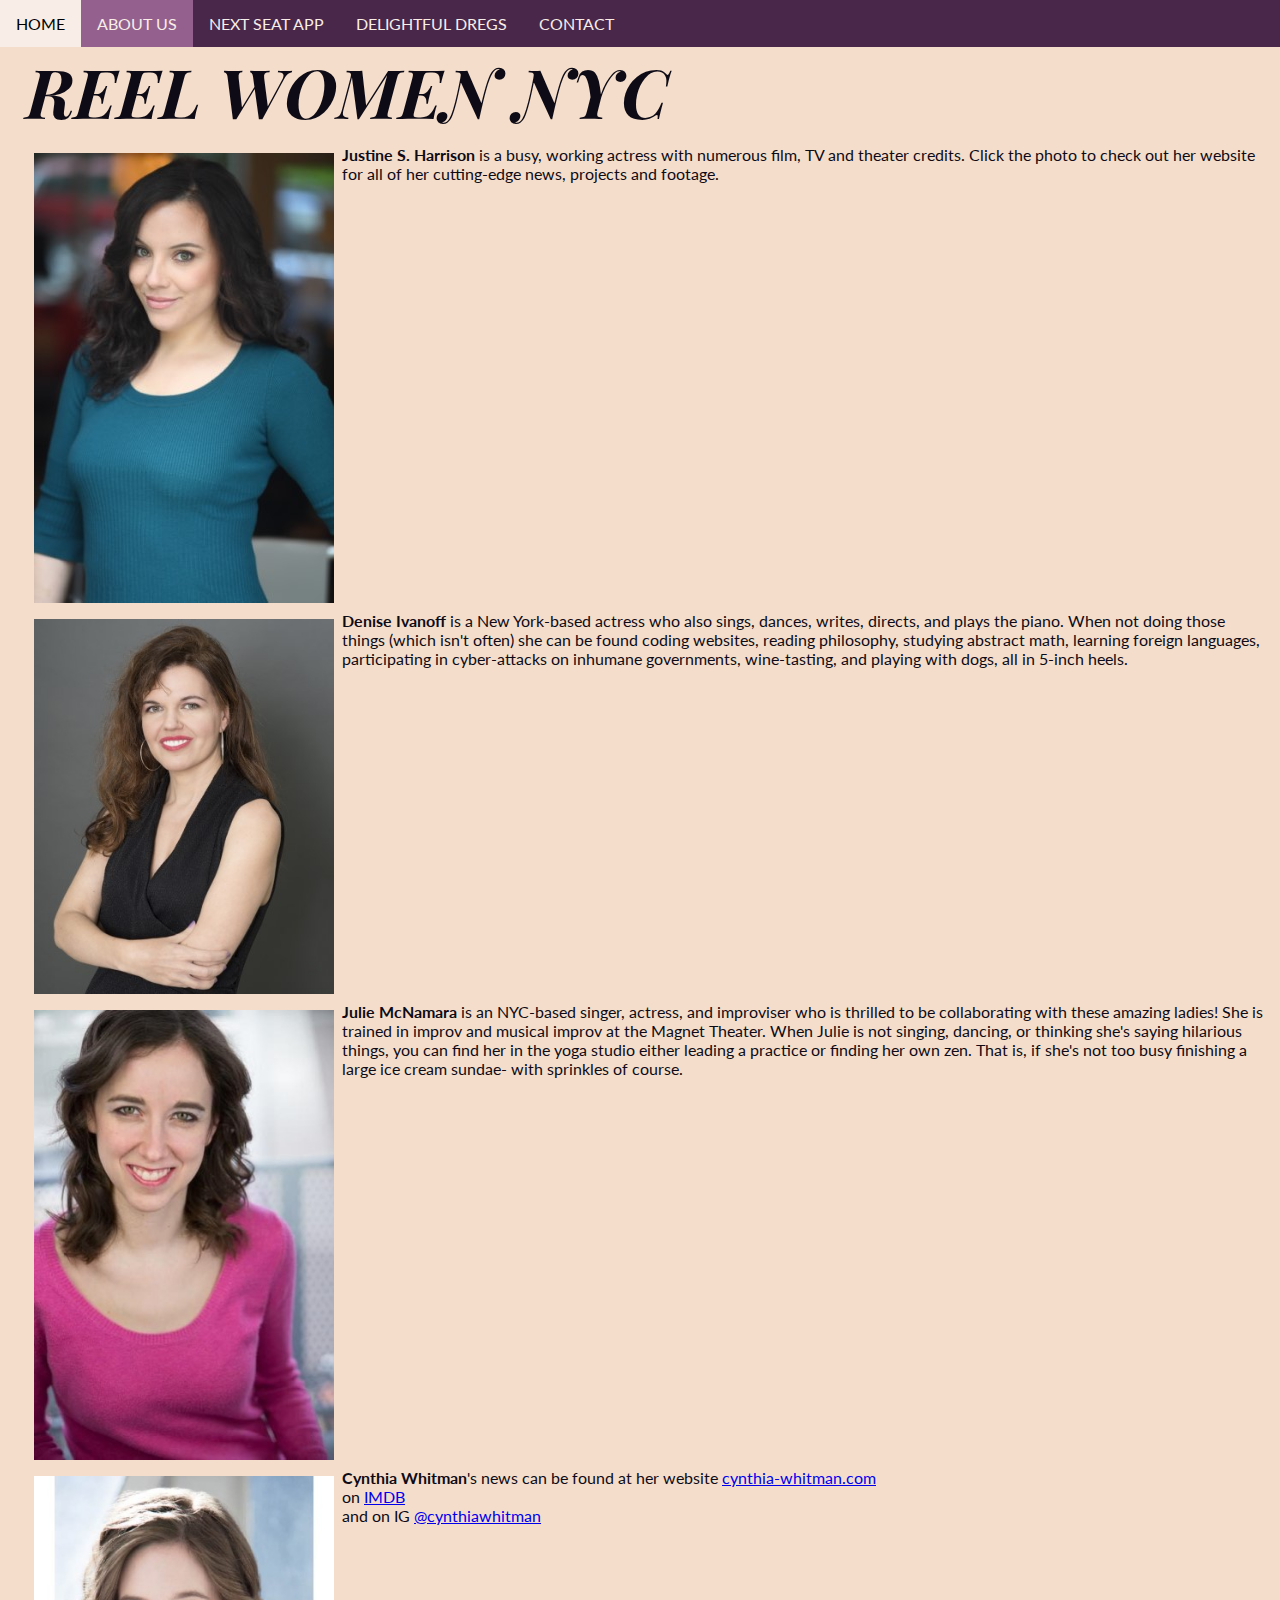
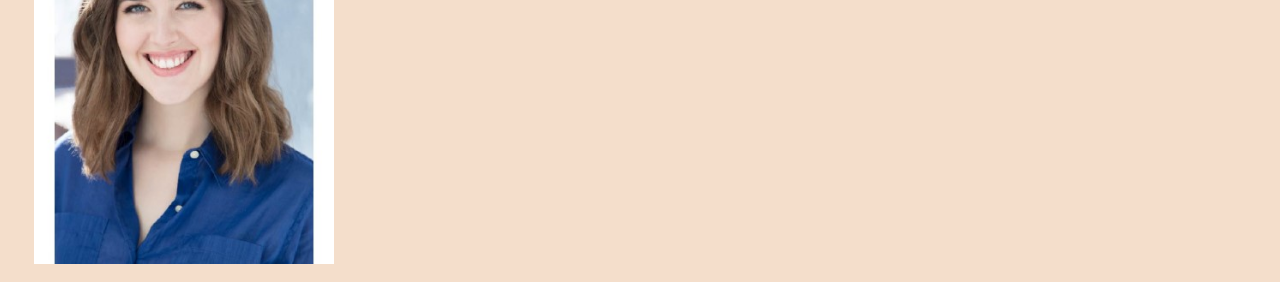
==== commit c3208b2a: "new contact URL" ====
--- a/about.html
+++ b/about.html
@@ -15,7 +15,7 @@
 	    <li><a class="active" href="about.html">ABOUT US</a></li>
             <li><a href="nextseat.html">NEXT SEAT APP</a></li>
             <li><a href="DREGS.html">DELIGHTFUL DREGS</a></li>
-            <li><a href="contact.html">CONTACT</a></li>
+            <li><a href="link.reelwomen-nyc.com/contactus" target="_blank">CONTACT</a></li>
           </ul>
 <div class="header-2">
 	REEL WOMEN NYC </div>
--- a/mystyle.css
+++ b/mystyle.css
@@ -34,7 +34,7 @@
 }
 
 div.content {
-    margin-left: 0%;
+    margin-left: 10px;
     padding: 10px 16px;
     height: 90%;
 }
@@ -43,7 +43,7 @@
   float: left;}
     
 div.header-2 {
-    margin-left: 0;
+    margin-left: 10px;
     padding: 10px 16px;
     font-family: 'Playfair Display', serif;
     font-size: 68px;
